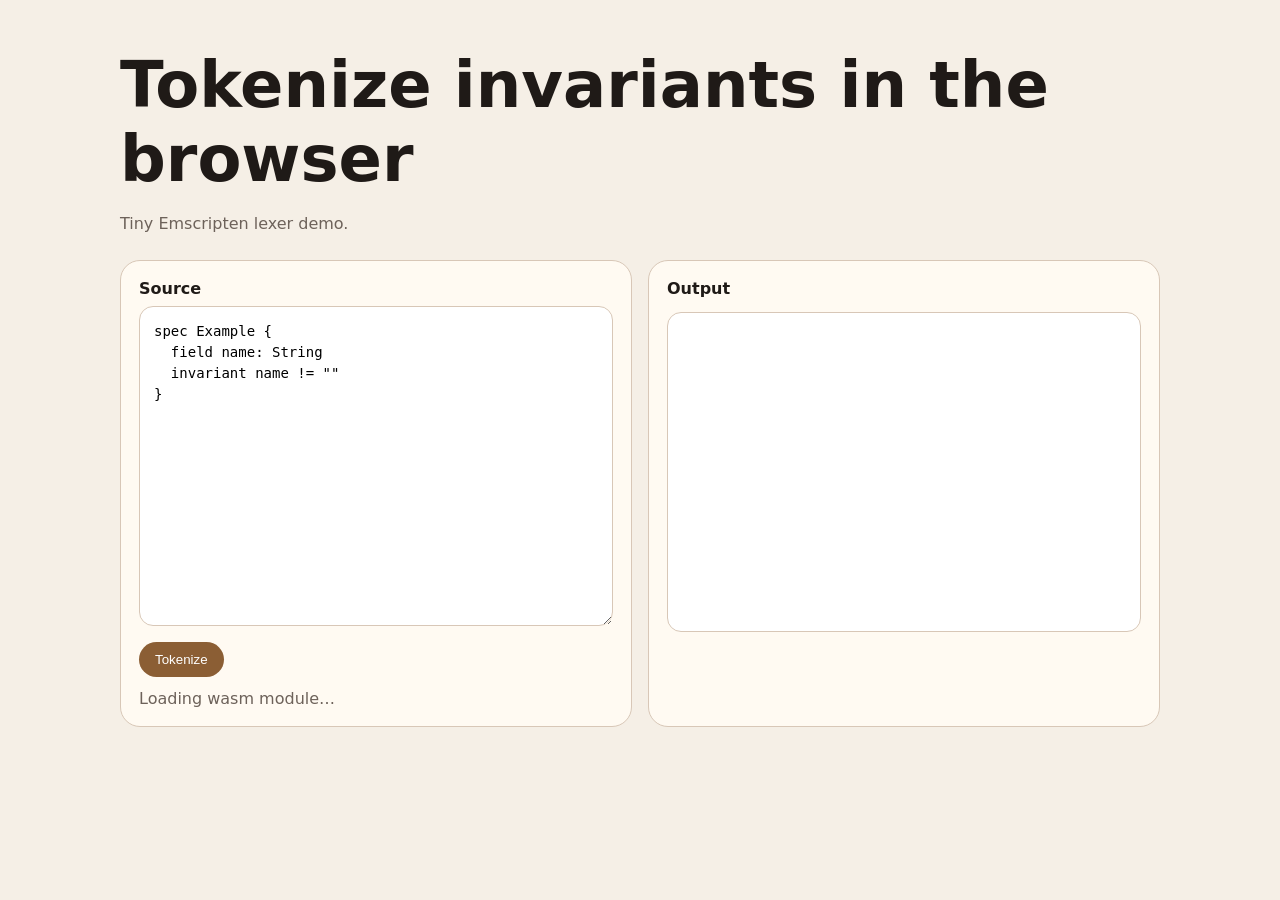
==== wasm/index.html @ b7ab2f62 "allow clangd to query em++" ====
<!doctype html>
<html lang="en">

<head>
    <meta charset="utf-8" />
    <meta name="viewport" content="width=device-width, initial-scale=1" />

    <title>Invariants WASM Demo</title>

    <link rel="stylesheet" href="./styles.css" />
</head>

<body>
    <main>
        <section class="hero">
            <h1>Tokenize invariants in the browser</h1>

            <p>
                Tiny Emscripten lexer demo.
            </p>
        </section>

        <section class="grid">
            <div class="card">
                <label for="source">Source</label>

                <textarea id="source">spec Example {
  field name: String
  invariant name != ""
}</textarea>

                <button id="run">Tokenize</button>

                <div id="status" class="status">
                    Loading wasm module…
                </div>
            </div>

            <div class="card">
                <label for="output">Output</label>

                <pre id="output"></pre>
            </div>
        </section>
    </main>

    <script type="module" src="./main.js"></script>
</body>

</html>
---- wasm/styles.css ----
:root {
    --bg: #f5efe6;
    --panel: #fffaf2;
    --text: #1f1a17;
    --muted: #6d625a;
    --accent: #8b5e34;
    --border: #d8c7b7;
}

* {
    box-sizing: border-box;
}

body {
    margin: 0;
    min-height: 100vh;

    font-family:
        system-ui,
        sans-serif;

    color: var(--text);

    background: var(--bg);
}

main {
    max-width: 1080px;

    margin: 0 auto;
    padding: 48px 20px;
}

.hero {
    margin-bottom: 24px;
}

h1 {
    margin: 0 0 12px;

    font-size: clamp(2rem, 5vw, 4rem);
}

p {
    color: var(--muted);
    line-height: 1.5;
}

.grid {
    display: grid;

    grid-template-columns:
        repeat(auto-fit, minmax(280px, 1fr));

    gap: 16px;
}

.card {
    padding: 18px;

    border: 1px solid var(--border);
    border-radius: 20px;

    background: var(--panel);
}

label {
    display: block;

    margin-bottom: 8px;

    font-weight: 700;
}

textarea,
pre {
    width: 100%;
    min-height: 320px;

    padding: 14px;

    border: 1px solid var(--border);
    border-radius: 14px;

    background: white;

    font:
        14px/1.5 ui-monospace,
        monospace;

    overflow: auto;
}

textarea {
    resize: vertical;
}

button {
    margin-top: 12px;
    padding: 10px 16px;

    border: 0;
    border-radius: 999px;

    background: var(--accent);
    color: white;

    cursor: pointer;
}

.status {
    margin-top: 12px;

    color: var(--muted);
}
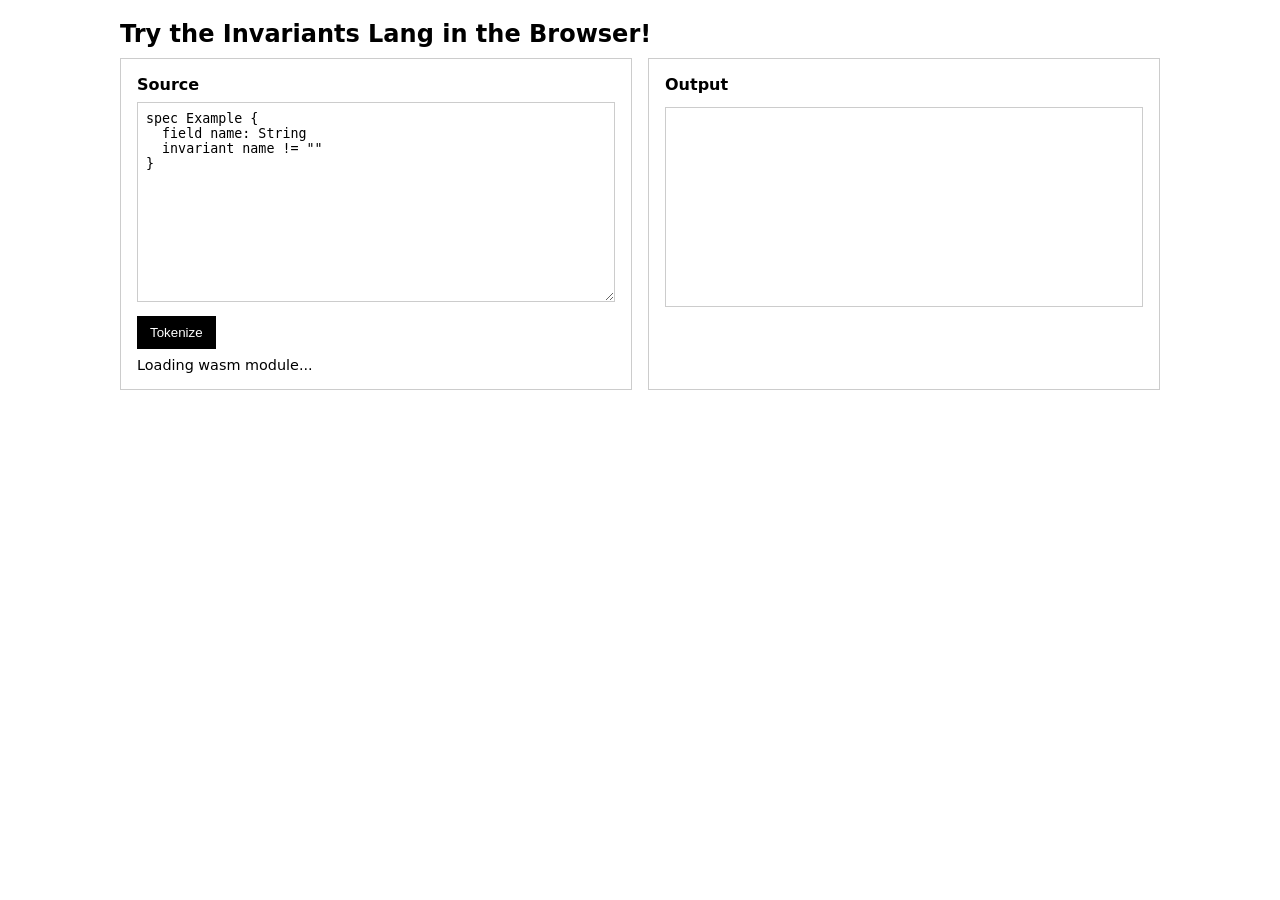
==== commit 18ea7420: "simple wasm and frontned to view tokens" ====
--- a/wasm/index.html
+++ b/wasm/index.html
@@ -5,7 +5,7 @@
     <meta charset="utf-8" />
     <meta name="viewport" content="width=device-width, initial-scale=1" />
 
-    <title>Invariants WASM Demo</title>
+    <title>Invariants Demo</title>
 
     <link rel="stylesheet" href="./styles.css" />
 </head>
@@ -13,11 +13,7 @@
 <body>
     <main>
         <section class="hero">
-            <h1>Tokenize invariants in the browser</h1>
-
-            <p>
-                Tiny Emscripten lexer demo.
-            </p>
+            <h1>Try the Invariants Lang in the Browser!</h1>
         </section>
 
         <section class="grid">
@@ -32,7 +28,7 @@
                 <button id="run">Tokenize</button>
 
                 <div id="status" class="status">
-                    Loading wasm module…
+                    Loading wasm module...
                 </div>
             </div>
 
--- a/wasm/styles.css
+++ b/wasm/styles.css
@@ -1,115 +1,60 @@
-:root {
-    --bg: #f5efe6;
-    --panel: #fffaf2;
-    --text: #1f1a17;
-    --muted: #6d625a;
-    --accent: #8b5e34;
-    --border: #d8c7b7;
-}
-
 * {
     box-sizing: border-box;
 }
 
 body {
     margin: 0;
-    min-height: 100vh;
-
-    font-family:
-        system-ui,
-        sans-serif;
-
-    color: var(--text);
-
-    background: var(--bg);
+    font-family: system-ui, sans-serif;
+    color: #000;
+    background: #fff;
 }
 
 main {
     max-width: 1080px;
-
     margin: 0 auto;
-    padding: 48px 20px;
-}
-
-.hero {
-    margin-bottom: 24px;
+    padding: 20px;
 }
 
 h1 {
-    margin: 0 0 12px;
-
-    font-size: clamp(2rem, 5vw, 4rem);
-}
-
-p {
-    color: var(--muted);
-    line-height: 1.5;
+    margin: 0 0 10px 0;
 }
 
 .grid {
     display: grid;
-
-    grid-template-columns:
-        repeat(auto-fit, minmax(280px, 1fr));
-
+    grid-template-columns: repeat(auto-fit, minmax(280px, 1fr));
     gap: 16px;
 }
 
 .card {
-    padding: 18px;
-
-    border: 1px solid var(--border);
-    border-radius: 20px;
-
-    background: var(--panel);
+    padding: 16px;
+    border: 1px solid #ccc;
 }
 
 label {
     display: block;
-
     margin-bottom: 8px;
-
-    font-weight: 700;
+    font-weight: bold;
 }
 
 textarea,
 pre {
     width: 100%;
-    min-height: 320px;
-
-    padding: 14px;
-
-    border: 1px solid var(--border);
-    border-radius: 14px;
-
-    background: white;
-
-    font:
-        14px/1.5 ui-monospace,
-        monospace;
-
-    overflow: auto;
-}
-
-textarea {
-    resize: vertical;
+    min-height: 200px;
+    padding: 8px;
+    border: 1px solid #ccc;
+    font-family: monospace;
 }
 
 button {
-    margin-top: 12px;
-    padding: 10px 16px;
-
-    border: 0;
-    border-radius: 999px;
-
-    background: var(--accent);
-    color: white;
-
+    margin-top: 10px;
+    padding: 8px 12px;
+    border: 1px solid #000;
+    background: #000;
+    color: #fff;
     cursor: pointer;
 }
 
 .status {
-    margin-top: 12px;
-
-    color: var(--muted);
+    margin-top: 8px;
+    font-size: 0.9em;
 }
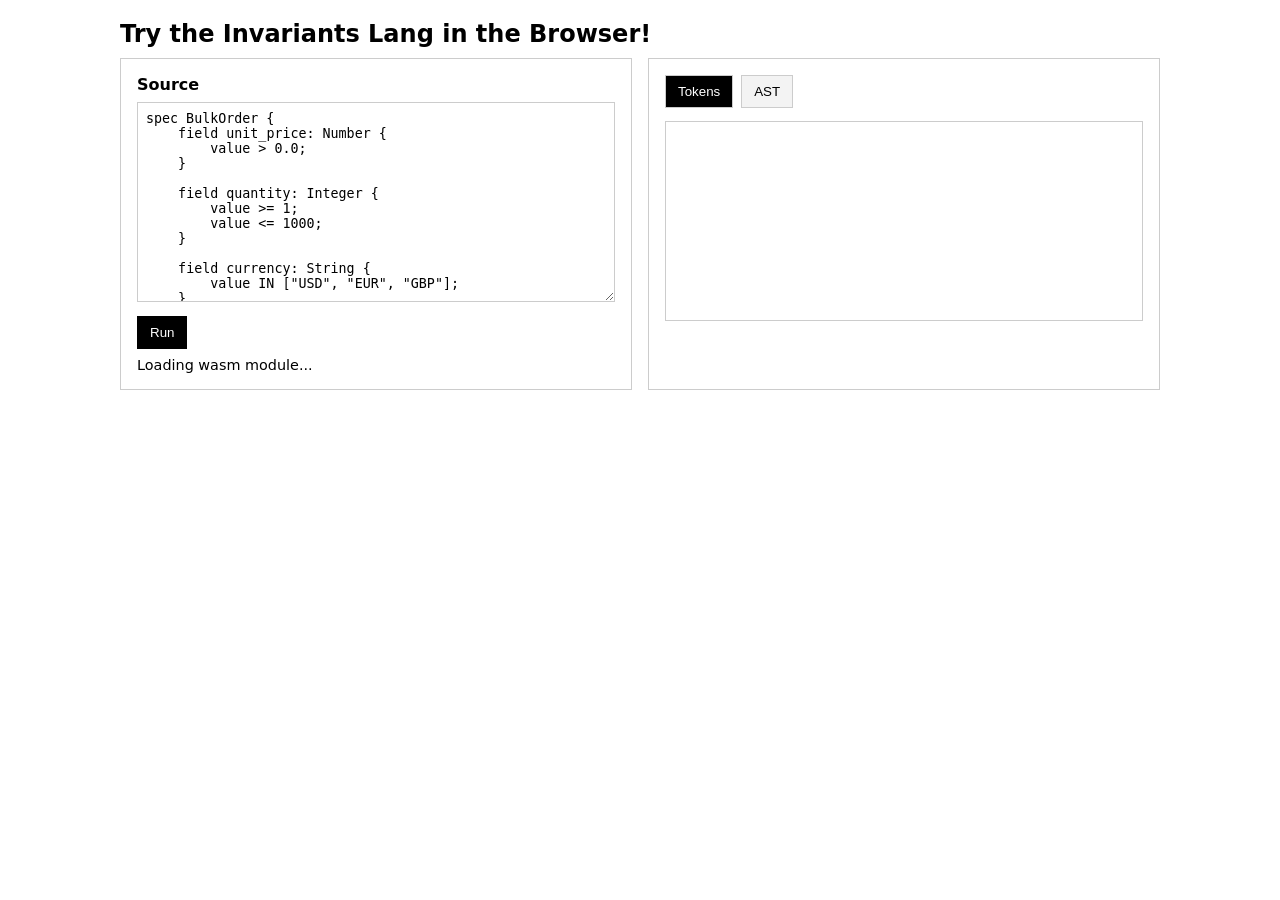
==== commit 37576856: "add parsing tab" ====
--- a/wasm/index.html
+++ b/wasm/index.html
@@ -20,12 +20,23 @@
             <div class="card">
                 <label for="source">Source</label>
 
-                <textarea id="source">spec Example {
-  field name: String
-  invariant name != ""
-}</textarea>
+                <textarea id="source">spec BulkOrder {
+    field unit_price: Number {
+        value > 0.0;
+    }
 
-                <button id="run">Tokenize</button>
+    field quantity: Integer {
+        value >= 1;
+        value <= 1000;
+    }
+    
+    field currency: String {
+        value IN ["USD", "EUR", "GBP"];
+    }
+}
+</textarea>
+
+                <button id="run">Run</button>
 
                 <div id="status" class="status">
                     Loading wasm module...
@@ -33,9 +44,23 @@
             </div>
 
             <div class="card">
-                <label for="output">Output</label>
+                <div class="tabs">
+                    <button class="tab active" data-tab="tokens">
+                        Tokens
+                    </button>
 
-                <pre id="output"></pre>
+                    <button class="tab" data-tab="ast">
+                        AST
+                    </button>
+                </div>
+
+                <div id="tokens-tab" class="tab-panel active">
+                    <pre id="tokens-output"></pre>
+                </div>
+
+                <div id="ast-tab" class="tab-panel">
+                    <pre id="ast-output"></pre>
+                </div>
             </div>
         </section>
     </main>
--- a/wasm/styles.css
+++ b/wasm/styles.css
@@ -45,6 +45,11 @@
     font-family: monospace;
 }
 
+pre {
+    overflow: auto;
+    white-space: pre-wrap;
+}
+
 button {
     margin-top: 10px;
     padding: 8px 12px;
@@ -57,4 +62,30 @@
 .status {
     margin-top: 8px;
     font-size: 0.9em;
+}
+
+.tabs {
+    display: flex;
+    gap: 8px;
+    margin-bottom: 12px;
+}
+
+.tab {
+    margin-top: 0;
+    background: #f3f3f3;
+    color: #000;
+    border: 1px solid #ccc;
+}
+
+.tab.active {
+    background: #000;
+    color: #fff;
+}
+
+.tab-panel {
+    display: none;
+}
+
+.tab-panel.active {
+    display: block;
 }
